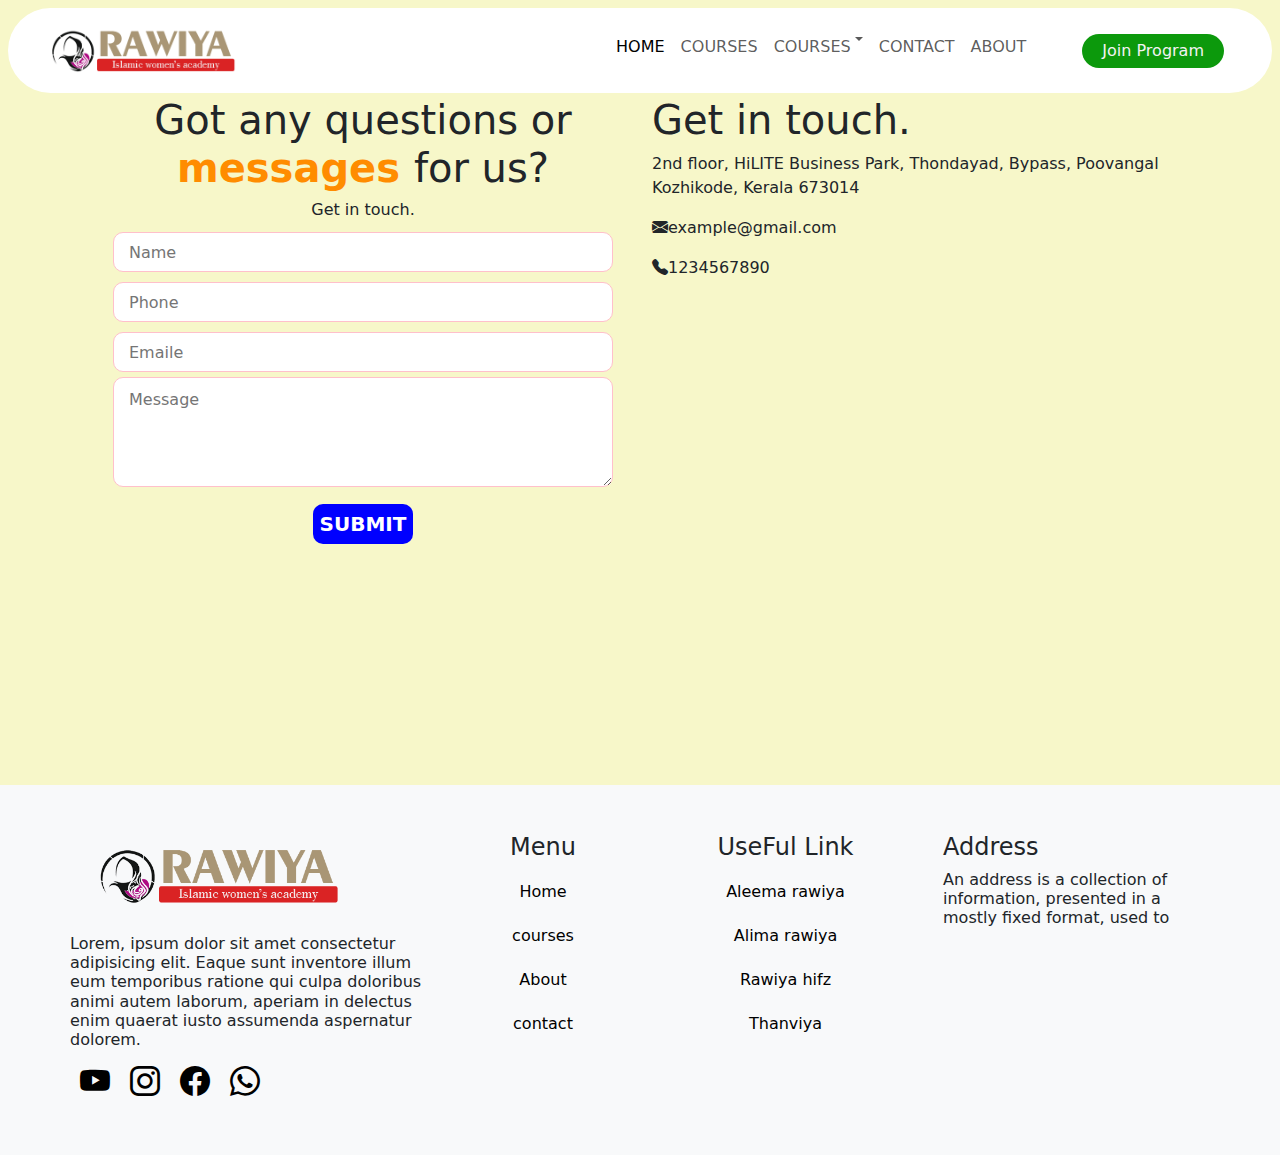
==== contact.html @ 8e69a3ad "Add files via upload" ====
<!doctype html>
<html lang="en">
  <head>
    <meta charset="utf-8">
    <meta name="viewport" content="width=device-width, initial-scale=1">
    <title>Rawiya</title>
    <link rel="icon" href="icon.png">
    <link rel="stylesheet" href="style.css">
    <link href="https://cdn.jsdelivr.net/npm/bootstrap@5.3.3/dist/css/bootstrap.min.css" rel="stylesheet" integrity="sha384-QWTKZyjpPEjISv5WaRU9OFeRpok6YctnYmDr5pNlyT2bRjXh0JMhjY6hW+ALEwIH" crossorigin="anonymous">
    <link rel="stylesheet" href="https://cdn.jsdelivr.net/npm/bootstrap-icons@1.11.3/font/bootstrap-icons.min.css">
    <link rel="stylesheet" href="https://cdn.jsdelivr.net/npm/swiper@11/swiper-bundle.min.css" />
    <script src="https://ajax.googleapis.com/ajax/libs/jquery/3.5.1/jquery.min.js"></script>
  </head>
  <body style="background-color: rgb(247, 247, 201);">
    <!-------------------nav bar--------------------->
    <nav class="navbar navbar-expand-lg -tertiary  bg-white fixed-top my-auto m-2 mt-2">
        <div class="container-fluid pe-5">
          <a class="navbar-brand ps-4" href="index.html"><img src="rawiya logo.jpg.png" alt="" id="logo-image"></a>
          <button class="navbar-toggler border-0" type="button" data-bs-toggle="collapse" data-bs-target="#navbarNav" aria-controls="navbarNav" aria-expanded="false" aria-label="Toggle navigation">
            <span class="navbar-toggler-icon"></span>
          </button>
          <div class="collapse navbar-collapse justify-content-end me- ps-4" id="navbarNav">
            <ul class="navbar-nav ">
              <li class="nav-item">
                <a class="nav-link active " aria-current="page" href="index.html"><h6>HOME</h6></a>
              </li>
              <li class="nav-item">
                <a class="nav-link " href="courses.html"><h6>COURSES</h6></a>
              </li>
              <li class="nav-item dropdown  ">
                <a class="nav-link dropdown-toggle d-flex" href="courses.html" role="button" data-bs-toggle="dropdown" aria-expanded="false">
                 <h6>COURSES</h6>
                </a>
                <ul class="dropdown-menu border-0">
                  <li><a class="dropdown-item" href="courses.html">ALIME Rawiya</a></li>
                  <li><a class="dropdown-item" href="courses.html">ALEEMA RAWIYA</a></li>
                  <li><a class="dropdown-item" href="courses.html">RAWIYA HIFZ</a></li>
                  <li><a class="dropdown-item" href="courses.html">RAWIYA TRAINER</a></li>
                  <li><a class="dropdown-item" href="courses.html">THANHIYA</a></li>
                  <li><hr class="dropdown-divider"></li>
                  <li><a class="dropdown-item" href="courses.html">MORE COURSE DETAILS.</a></li>
                </ul>
              </li>
              <li class="nav-item">
                <a class="nav-link " href="contact.html"><h6>CONTACT</h6></a>
              </li>
              <li class="nav-item">
                <a class="nav-link " href="about.html" target="blank"><h6>ABOUT</h6></a>
              </li>
            </ul>
           
            <div class="join-the-program position-relative ps-5">
              <a href="courses.html"><button>Join Program</button></a>
                
            </div>
            </ul>
          </div>
        </div>
      </nav>
    
      <!-------------------------section------------------------------->


      <section>
        <div class="container">
          <div class="row p-3 pt-5 mt-5">
            <div class="col-md-6 text-center" id="contact-section-1">
              <h1>
                Got any questions or <span> messages </span>for us?
              </h1>
              <h6>
                Get in touch.
              </h6>
              <form id="submit-form" action="">
              <li>
                <input type="text" name="Name" placeholder="Name" required>
                <input type="number" name="Phone" placeholder="Phone" required>
                <input type="email" name="Email" placeholder="Emaile" required>
                <textarea name="Message" rows="4" placeholder="Message" style="border-radius: 10px; padding-left: 15px; padding-top: 10px; border: 1px solid pink; max-width: 500px; width: 100%;" required></textarea>
              </li>
              <button>SUBMIT</button>
            </form>
            </div>
            <div class="col-md-6 " id="contact-section-2">
              <h1>
                Get in touch.
              </h1>
              <p>
                2nd floor, HiLITE Business Park,
                Thondayad, Bypass, Poovangal
                Kozhikode, Kerala 673014
              </p>
              <p><i class="bi bi-envelope-fill"></i>example@gmail.com</p>
              <p><i class="bi bi-telephone-fill"></i>1234567890</p>
              <p>
                <iframe src="https://www.google.com/maps/embed?pb=!1m14!1m8!1m3!1d15663.527258380052!2d76.0419003!3d11.0474868!3m2!1i1024!2i768!4f13.1!3m3!1m2!1s0x3ba64bb36148e961%3A0x8d72a168faeb72be!2sKemzio!5e0!3m2!1sen!2sin!4v1712135278222!5m2!1sen!2sin" width="600" height="450" style="border:0;" allowfullscreen="" loading="lazy" referrerpolicy="no-referrer-when-downgrade"></iframe>
               
              </p>

            </div>
          </div>
        </div>
      </section>

    
      <!----------------------footter--------------------------------->
  <footer class="foot bg-light pb-5 p-3">
    <div class="container p-0">
      <div class="row d-flex  pt-3">
        <div class="col-md-4" id="footer1">
          <img src="rawiya logo.jpg.png" alt="rawiya logo">
          <h6>
            Lorem, ipsum dolor sit amet consectetur adipisicing elit. Eaque sunt inventore illum eum temporibus ratione qui culpa doloribus animi autem laborum, aperiam in delectus enim quaerat iusto assumenda aspernatur dolorem.
          </h6>
          <li>
            <a href="https://youtube.com/@rawiyaislamicclass7460?si=AjwZoGkc1rrz3a96"><i class="bi bi-youtube"></i></a>
            <a href="https://www.instagram.com/rawiyacourse?utm_source=ig_web_button_share_sheet&igsh=ZDNlZDc0MzIxNw=="><i class="bi bi-instagram"></i></a>
            <a href=""><i class="bi bi-facebook"></i></a>
            <a href="https://wa.me/918590076749"><i class="bi bi-whatsapp"></i></a>
          </li>
        </div>
        <div class="col-md-2 text-center pt-3"  id="footer">
          <h4>Menu</h4>
        <li class="text">
          <a href="index.html">Home</a>
          <a href="courses.html">courses</a>
          <a href="about.html">About</a>
          <a href="contact.html">contact</a>
        </li>
        </div>
        <div class="col-md-3 text-center pt-3" id="footer">
          <h4>UseFul Link</h4>
          <li>
            <a href="courses.html">Aleema rawiya</a>
          <a href="courses.html">Alima rawiya</a>
          <a href="courses.html">Rawiya hifz</a>
          <a href="courses.html">Thanviya</a>
          </li>
          
        </div>
        <div class="col-md-3 pt-3" id="footeraddress">
          <h4>Address</h4>
          <h6>An address is a collection of information,
            presented in a mostly fixed format, used to</h6>
            <li style="list-style: none;">
              <iframe src="https://www.google.com/maps/embed?pb=!1m14!1m8!1m3!1d15663.527258380052!2d76.0419003!3d11.0474868!3m2!1i1024!2i768!4f13.1!3m3!1m2!1s0x3ba64bb36148e961%3A0x8d72a168faeb72be!2sKemzio!5e0!3m2!1sen!2sin!4v1712135278222!5m2!1sen!2sin" width="600" height="450" style="border:0;" allowfullscreen="" loading="lazy" referrerpolicy="no-referrer-when-downgrade"></iframe>
            </li>
        </div>
      </div>
    </div>
  </footer>
  <script>
    $("#submit-form").submit((e)=>{
        e.preventDefault()
        $.ajax({
            url:"https://script.google.com/macros/s/AKfycbxv1kG5sIyxiUHyh6gURPBAvnRjGq1N7ifAaLxcOB16xuynn54uw0CXiDXQC2fBX6gUrg/exec",
            data:$("#submit-form").serialize(),
            method:"post",
            success:function (response){
                alert("Form submitted successfully")
                window.location.reload()
                //window.location.href="https://google.com"
            },
            error:function (err){
                alert("Something Error")

            }
        })
    })
</script>

<script src="https://cdn.jsdelivr.net/npm/bootstrap@5.3.3/dist/js/bootstrap.bundle.min.js" integrity="sha384-YvpcrYf0tY3lHB60NNkmXc5s9fDVZLESaAA55NDzOxhy9GkcIdslK1eN7N6jIeHz" crossorigin="anonymous"></script>
<script src="style.js"></script>
 </body>
</html>
---- style.css ----
body{
    background-color: blanchedalmond;
    padding: 0;
    margin: 0;
    width: 100%;
}
.join-the-program button{
    border-radius: 40px;
    color: #f3f3f3;
    padding-left: 20px;
    padding-right: 20px;
    padding-top: 5px;
    padding-bottom: 5px;
    border: none;
    background-color: rgb(12, 153, 12);
}
.navbar{
    border-radius: 100px;
    background-color: blue;
    color: brown;
    width: auto;
}
#logo-image{
  min-width: 10px;
  max-width: 200px;
  width: 100%;
}
#oureexpiriance div h1{
    font-size: 5vw;
    font-weight: bolder;
}
#oureexpiriance div{
    min-width: 50px;
    max-width: 380px;
    width: 100%;
    height: auto;
    position: relative;
}  
#whyrawiya div{
     
    background-color: rgb(255, 255, 255);
    display: flex;
    color: black;
    box-shadow: 2px 3px 10px rgb(214, 185, 185);
}
#whyrawiya1{
    min-width: 100px;
    max-width: 540px;
    width: 100%;
    height: auto;  
    border-bottom-left-radius: 20px;
    border-top-right-radius: 20px;
    border-bottom-right-radius: 40px;
    border-top-left-radius: 40px;
}
#whyrawiya2{
    min-width: 100px;
    max-width: 540px;
    width: 100%;
    height: auto;  
    border-bottom-left-radius: 40px;
    border-top-right-radius: 40px;
    border-bottom-right-radius: 20px;
    border-top-left-radius: 20px;
}
#whyrawiya3{
    min-width: 100px;
    max-width: 540px;
    width: 100%;
    height: auto;  
    border-bottom-left-radius: 40px;
    border-top-right-radius: 40px;
    border-bottom-right-radius: 20px;
    border-top-left-radius: 20px;
}
#whyrawiya4{
    min-width: 100px;
    max-width: 540px;
    width: 100%;
    height: auto;  
    border-bottom-left-radius: 20px;
    border-top-right-radius: 20px;
    border-bottom-right-radius: 40px;
    border-top-left-radius: 40px;
}

#whyrawiya  h1{
    padding: 30px;
    font-weight: bolder;
    color: rgb(11, 158, 6);
    
}
#whyrawiya div h4{
    padding-top: 30px;
    font-family: 'Gill Sans', 'Gill Sans MT', Calibri, 'Trebuchet MS', sans-serif;
}
#whyrawiya span{
    font-size: larger;
    font-weight: 700;
    color: rgb(255, 196, 0);
}
#whyrawiyafutures li{
 direction: none;
 display: flex;
 align-items: center;
 background-color: rgb(255, 255, 255);
 color: black;
 box-shadow: 2px 3px 10px rgb(214, 185, 185);
 min-width: 50px;
 max-width: 500px;
 width: 100%;
 height: auto;
 border-radius: 10px;
 margin: 20px;
 
}
#whyrawiyafutures li h2{
    padding: 15px;
    color: rgb(11, 158, 6);
    font-size: 30px;
    font-weight: bolder;
}
#whyrawiyafutures li h5{
  width: 100%;
  overflow: hidden;
  white-space: nowrap;
  text-overflow: ellipsis;


  

}
#whyrawiyafutures li button{
    background: transparent;
    border: none;
    align-items: center;
    margin-left: 50px;
}
#whyrawiyafutures li button{
    font-size: 35px;
    color: rgb(243, 47, 33);

}
#whyrawiyafutures1{
    min-width: 50px;
    max-width: 500px;
    width: 100%;
    height: auto;
    background-color: rgb(168, 162, 162);
    border-radius: 30px;
    text-align: cen;
    box-shadow: 2px 3px 10px rgb(214, 185, 185);
}
#whyrawiyafutures1 span{
    font-weight: bold;
    font-size: 22px;
    padding: 10px;
    color: rgb(255, 196, 0);
}
#whyrawiyafutures1 h5{
    padding: 10px;
    font-size: 17px;
    
}
#newbatch{
    width: auto;
    height: auto;
    background-color: #fff;
}

#newbatch2{
    width: auto;
    height: 400px;
    background-color: #fff;
    padding-top: 100px;
}
#newbatch2 h1{
    font-size: 40px;
    font-weight: bolder;
    color: rgb(122, 122, 207);
}
#newbatch2 h2{
    font-size: 30px;
    font-weight: bolder;    
}
#newbatch2 h6{
    color: rgb(240, 179, 189);
}
#newbatch2 button{
    border: none;    
    border-radius: 20px;
    background-color: rgb(8, 150, 8);
    color: #fff;
    width: 150px;
    height: 45px;
    font-size: 20px;
    font-weight: bold;
    box-shadow: 2px 3px 10px rgb(73, 71, 71);

}
#newbatch2 button i{
  color: #fff;
}
#newbatch2 button:hover{
  background-color: #585206;
}
#newbatchrow{
    height: auto;
    border-radius: 30px;
    box-shadow: 2px 3px 10px rgb(214, 185, 185);

}
#inputbox h1{
    font-weight: bolder;
    color: rgb(199, 21, 169);
}
#inputbox li input{
    min-width: 50px;
    max-width: 500px;
    width: 100%;    
    height: 50px;
    border-radius: 10px;
    border: none;
    color: rgb(240, 179, 189);
    padding-left: 20px;
    margin: 10px;
    box-shadow: 2px 3px 10px rgb(214, 185, 185);
}
#inputbox li{
    list-style: none;
}
#inputbox input{
    min-width: 50px;
    max-width: 1030px;
    width: 100%;    
    height: 50px;
    border-radius: 10px;
    border: none;
    color: rgb(240, 179, 189);
    padding-left: 20px;
    margin: 10px;
    box-shadow: 2px 3px 10px rgb(214, 185, 185);

}
#inputbox button{
    width: 150px;
    height: 50px;
    border: none;
    border-radius: 30px;
    background-color: blue;
    color: #fff;
    font-size: 20px;
    font-weight: bold;
    margin-top: 10px;
    box-shadow: 2px 3px 10px rgb(73, 71, 71);
}
#slider {
    position: relative;
    width: 50%;
    height: 25vw;
    margin: 150px;
    font-family: 'Helvetica Neue', sans-serif;
    perspective: 1400px;
    transform-style: preserve-3d;
  }
  
  input[type=radio] {
    position: relative;
    top: 108%;
    left: 50%;
    width: 18px;
    height: 18px;
    margin: 0 15px 0 0;
    opacity: 0.4;
    transform: translateX(-83px);
    cursor: pointer;
  }
  
  
  input[type=radio]:nth-child(5) {
    margin-right: 0px;
  }
  
  input[type=radio]:checked {
    opacity: 1;
  }
  
  
  
  
  #slider {
    position: relative;
    width: 50%;
    height: 32vw;
    margin: 150px auto;
    font-family: 'Helvetica Neue', sans-serif;
    perspective: 1400px;
    transform-style: preserve-3d;
  }
  
  input[type=radio] {
    position: relative;
    top: 108%;
    left: 50%;
    width: 18px;
    height: 18px;
    margin: 0 15px 0 0;
    opacity: 0.4;
    transform: translateX(-83px);
    cursor: pointer;
  }
  
  
  input[type=radio]:nth-child(5) {
    margin-right: 0px;
  }
  
  input[type=radio]:checked {
    opacity: 1;
  }
  
  
  
  
  #slider label,
  #slider label iframe {
    position: absolute;
    width: 100%;
    height: 100%;
    left: 0;
    top: 0;
    color: white;
    font-size: 70px;
    font-weight: bold;
    border-radius: 3px;
    cursor: pointer;
    display: flex;
    align-items: center;
    justify-content: center;
    transition: transform 400ms ease;
  }
  
  
  
  /* Slider Functionality */
  
  /* Active Slide */
  #s1:checked ~ #slide1,
   #s2:checked ~ #slide2,
    #s3:checked ~ #slide3,
     #s4:checked ~ #slide4,
      #s5:checked ~ #slide5 {
    box-shadow: 0 13px 26px rgba(0,0,0, 0.3), 0 12px 6px rgba(0,0,0, 0.2);
    transform: translate3d(0%, 0, 0px);
  }
  
  /* Next Slide */
  #s1:checked ~ #slide2,
   #s2:checked ~ #slide3,
    #s3:checked ~ #slide4,
     #s4:checked ~ #slide5,
      #s5:checked ~ #slide1 {
    box-shadow: 0 6px 10px rgba(0,0,0, 0.3), 0 2px 2px rgba(0,0,0, 0.2);
    transform: translate3d(20%, 0, -100px);
  }
  
  
  /* Next to Next Slide */
  #s1:checked ~ #slide3,
   #s2:checked ~ #slide4,
    #s3:checked ~ #slide5,
     #s4:checked ~ #slide1,
      #s5:checked ~ #slide2 {
    box-shadow: 0 1px 4px rgba(0,0,0, 0.4);
    transform: translate3d(40%, 0, -250px);
  }
  
  /* Previous to Previous Slide */
  #s1:checked ~ #slide4,
   #s2:checked ~ #slide5,
    #s3:checked ~ #slide1,
     #s4:checked ~ #slide2,
      #s5:checked ~ #slide3 {
    box-shadow: 0 1px 4px rgba(0,0,0, 0.4);
    transform: translate3d(-40%, 0, -250px);
  }
  
  /* Previous Slide */
  #s1:checked ~ #slide5,
   #s2:checked ~ #slide1,
    #s3:checked ~ #slide2,
     #s4:checked ~ #slide3,
      #s5:checked ~ #slide4 {
    box-shadow: 0 6px 10px rgba(0,0,0, 0.3), 0 2px 2px rgba(0,0,0, 0.2);
    transform: translate3d(-20%, 0, -100px);
  }
  /*                 swiper                 */
  .swiper{
    width: auto;
    border-radius: 40px;
   
  }
      .swiper-slide {
        height: 400px;
        width: auto;
        border-radius: 40px;
        display: flex;
        flex-direction: column;
        padding: 20px;
        margin: 10px;
        align-items: center;
        justify-content: start;
        position: relative;
        background-color: #fff;
        box-shadow: 2px 3px 10px rgb(73, 71, 71);

      }
    
      .swiper-slide  h4{
        display: block;
        width: 100%;
      }
    
      @media only screen and (min-width: 769px) {
        .swiper-slide:first-child {
          transition: transform 100ms;
        }
    
        .swiper-slide:first-child img {
          transition: box-shadow 500ms;
        }
    
        .swiper-slide.swiper-slide-active:first-child {
          transform: translateX(50%);
          z-index: 2;
        }
    
        .swiper-slide.swiper-slide-active:first-child img {
          box-shadow: 0px 32px 80px rgba(0, 0, 0, 0.35);
        }
    
        .swiper-slide:nth-child(2) {
          transition: transform 100ms;
        }
    
        .swiper-slide.swiper-slide-next:nth-child(2) {
          transform: translateX(55%);
          z-index: 1;
        }
    
        .swiper[dir="rtl"] .swiper-slide.swiper-slide-active:first-child {
          transform: translateX(-50%);
        }
    
        .swiper[dir="rtl"] .swiper-slide.swiper-slide-next:nth-child(2) {
          transform: translateX(-55%);
        }
      }
#whtaour h1{    
  color: rgb(11, 158, 6);
  font-size: 60px;
  font-weight: bolder;
  }



  /* foote */



  #footer1 img{
    width: 300px;
    padding: 20px;
    display: block;
    align-items: center;
    justify-content: center;

}
#footer1 li{
    list-style: none;
    display: flex;
}
#footer1 li a{
    width: 50px;
    height: 50px;
    text-align: center;
    border-radius: 50%;
    color: black;
    text-decoration: none;
    background-color: transparent;
    position: relative;
    overflow: hidden;
    justify-content: center;
    padding-top: 2px;
}
#footer1 li a .bi{
    font-size: 30px;
    position: relative;
    z-index: 10;
}
#footer1 li a::after{
    content: '';
    width: 100%;
    height: 100%;
    top: -90px;
    left: 0;
    background: linear-gradient(-45deg, #ed1c94, #ffec17);
    position: absolute;
    transition: 0.5s;
    padding: 20px;    
}

#footer1 li a:hover::after{
    top: 0;
}
#footer1 li a:hover .bi{
    color: #FFF;
}
#footer1 li a:hover{
    transform: translateY(-10px);
}
#footer li{
    display: grid;
}
.text{
    text-align-last: center; 
}
#footer a{
    padding: 10px;
    color: black;
    text-decoration: none;
}
#footeraddress li{
    min-width: 100px;
    max-width: 400px;
    width: 100%;
}
#footeraddress li iframe{
    min-width: 100px;
    max-width: 600px;
    width: 100%;
    min-height: 100px;
    max-height: 500px;
    height: 100%;
}

  /* about css */
#section-1 h1{
  font-size: 50px;
  font-weight: bolder;
  color: darkorange;
} 
#section-1-1 img{
  width: 100%;  
  height: auto;
}  

/* How Our Courses Help You Grow */
#section-2 li{
  list-style: none;
  background-color: pink;
  border-radius: 10px;
  height: auto;
  padding: 20px;
  margin-top: 10px;
}
#section-2-1 li{
  list-style: none;
  background-color: pink;
  border-radius: 10px;
  text-align: start;
  justify-content: center;
  padding: 20px;
  margin-top: 10px;

}

/* contacts */
#contact-section-1 h1{
  font-size: 40px;
}
#contact-section-1 h1 span{
  font-weight: 900;
  color: darkorange;
}
#contact-section-1 li{
  list-style: none;
}
#contact-section-1 li input{
  min-width: 50px;
  max-width: 500px;
  width: 100%;
  height: 40px;
  margin: 5px;
  border-radius: 10px;
  border: 1px solid pink;
  padding-left: 15px;
}
#contact-section-1 button{
  color: #fff;
  background-color: blue;
  border-radius: 10px;
  border: none;
  width: 100px;
  height: 40px;
  font-weight: bolder;
  font-size: 20px;
  margin: 10px;
}
#contact-section-2 p iframe{
  min-width: 100px;
  max-width: 600px;
  width: 100%;

}

  /*    submition form  */

  #submition-form li{
    list-style: none;
    display: grid;
  }
  #submition-form input{
    max-width: 10;
    width: 100%;
    border: solid rgb(192, 196, 192) 1px;
    padding: 10px;
    height: 35px;
    border-radius: 5px;
  }
  input[ type=number]::-webkit-inner-spin-button,
  input[ type=number]::-webkit-inner-spin-button{
    -webkit-appearance: none;
    margin: 0;
  }
  input[ type=date]::-webkit-inner-spin-button,
  input[ type=date]::-webkit-inner-spin-button{
    -webkit-appearance: none;
    margin: 0;
  }
  #submition-form textarea{
    border: solid rgb(192, 196, 192) 1px;
    max-width: 100%;
    width: 100%;
    border-radius: 10px;
    padding: 10px;
  }
  #submition-form select{
    border: solid rgb(192, 196, 192) 1px;
    max-width: 100%;
    width: 100%;
    border-radius: 5px;
    padding-left: 10px;
    height: 35px;
  }
  #submition-form label{
    font-size: 20px;
    font-weight: 500;
    padding-left: 10px;
  }
  .submit-form{
    list-style: none;
  }
  .submit-form button{
    width: 200px;
    background-color: #585206;
    color: #fff;
    justify-content: center;
    margin: 20px;
    border: none;
    border-radius: 10px;
    font-size: 30px;
    font-weight: 600;
    height: 50px;
    text-align: center;
  }
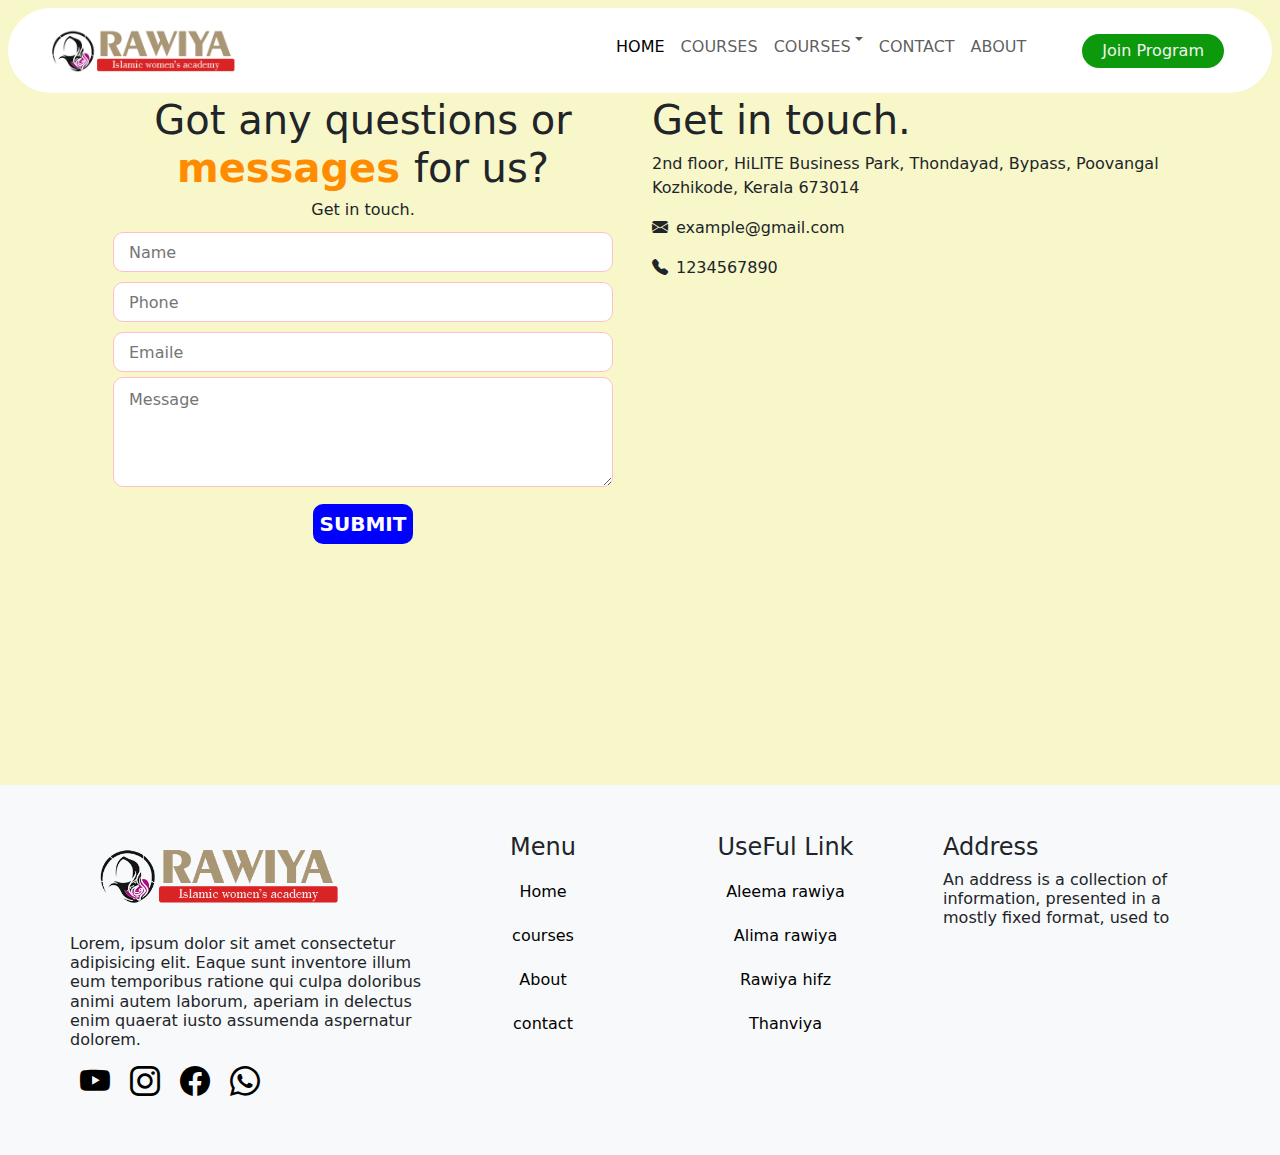
==== commit 09a4bec9: "Update contact.html" ====
--- a/contact.html
+++ b/contact.html
@@ -90,8 +90,8 @@
                 Thondayad, Bypass, Poovangal
                 Kozhikode, Kerala 673014
               </p>
-              <p><i class="bi bi-envelope-fill"></i>example@gmail.com</p>
-              <p><i class="bi bi-telephone-fill"></i>1234567890</p>
+              <p><i class="bi bi-envelope-fill pe-2"></i><a>example@gmail.com</a></p>
+              <p><i class="bi bi-telephone-fill pe-2"></i><a>1234567890</a></p>
               <p>
                 <iframe src="https://www.google.com/maps/embed?pb=!1m14!1m8!1m3!1d15663.527258380052!2d76.0419003!3d11.0474868!3m2!1i1024!2i768!4f13.1!3m3!1m2!1s0x3ba64bb36148e961%3A0x8d72a168faeb72be!2sKemzio!5e0!3m2!1sen!2sin!4v1712135278222!5m2!1sen!2sin" width="600" height="450" style="border:0;" allowfullscreen="" loading="lazy" referrerpolicy="no-referrer-when-downgrade"></iframe>
                
@@ -172,4 +172,4 @@
 <script src="https://cdn.jsdelivr.net/npm/bootstrap@5.3.3/dist/js/bootstrap.bundle.min.js" integrity="sha384-YvpcrYf0tY3lHB60NNkmXc5s9fDVZLESaAA55NDzOxhy9GkcIdslK1eN7N6jIeHz" crossorigin="anonymous"></script>
 <script src="style.js"></script>
  </body>
-</html>+</html>
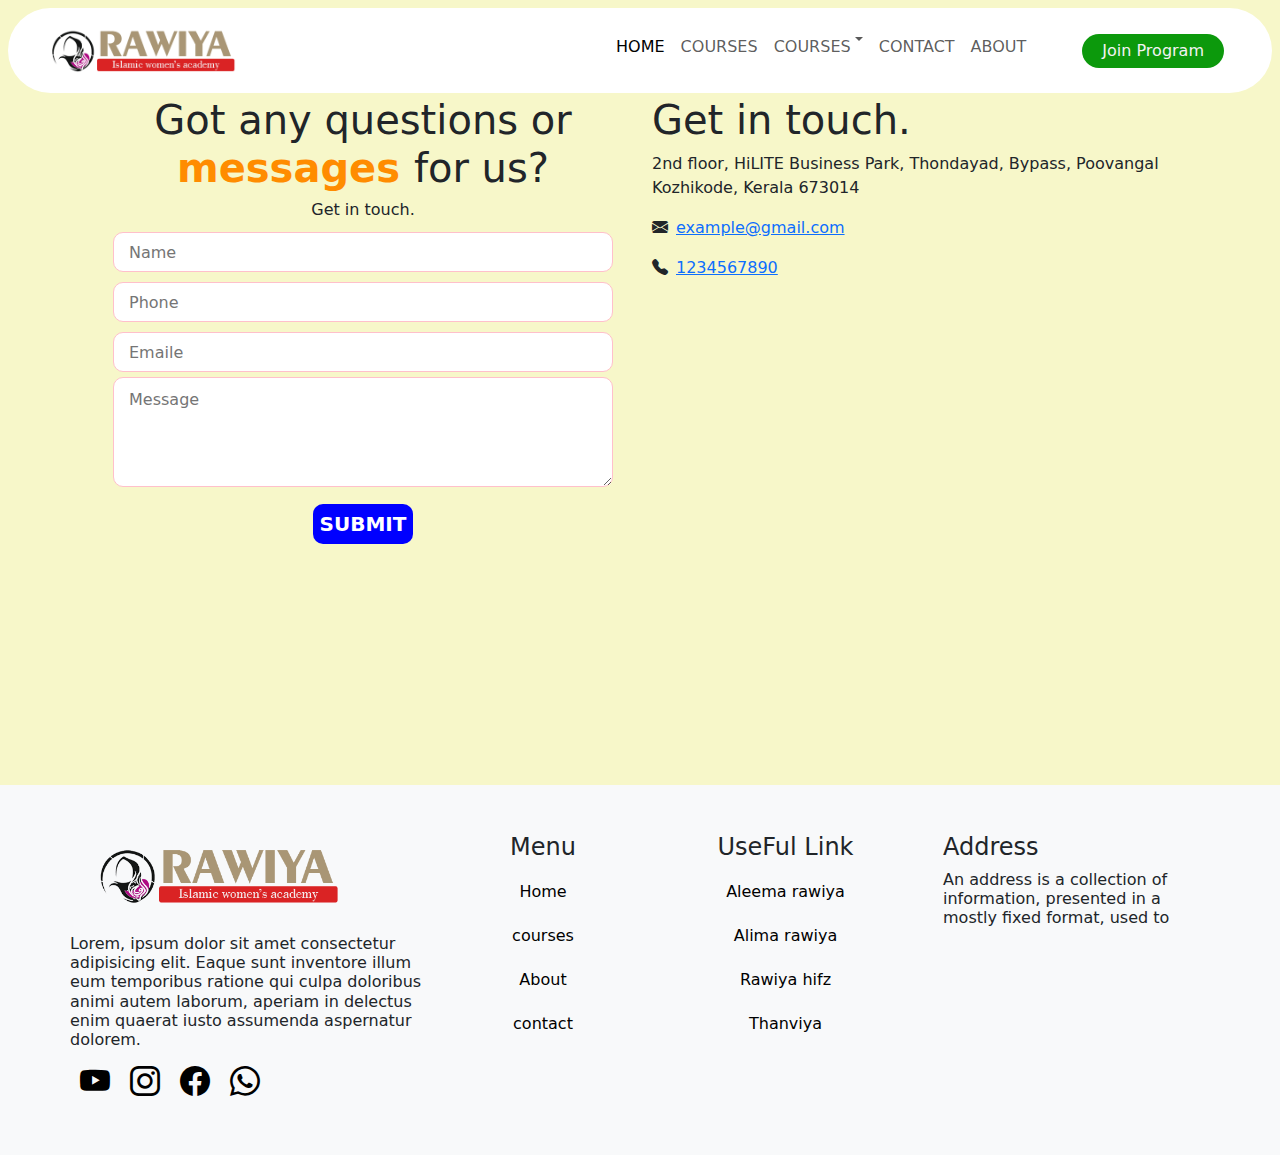
==== commit 29c608c1: "Update contact.html" ====
--- a/contact.html
+++ b/contact.html
@@ -90,8 +90,8 @@
                 Thondayad, Bypass, Poovangal
                 Kozhikode, Kerala 673014
               </p>
-              <p><i class="bi bi-envelope-fill pe-2"></i><a>example@gmail.com</a></p>
-              <p><i class="bi bi-telephone-fill pe-2"></i><a>1234567890</a></p>
+              <p><i class="bi bi-envelope-fill pe-2"></i><a href="">example@gmail.com</a></p>
+              <p><i class="bi bi-telephone-fill pe-2"></i><a href="">1234567890</a></p>
               <p>
                 <iframe src="https://www.google.com/maps/embed?pb=!1m14!1m8!1m3!1d15663.527258380052!2d76.0419003!3d11.0474868!3m2!1i1024!2i768!4f13.1!3m3!1m2!1s0x3ba64bb36148e961%3A0x8d72a168faeb72be!2sKemzio!5e0!3m2!1sen!2sin!4v1712135278222!5m2!1sen!2sin" width="600" height="450" style="border:0;" allowfullscreen="" loading="lazy" referrerpolicy="no-referrer-when-downgrade"></iframe>
                
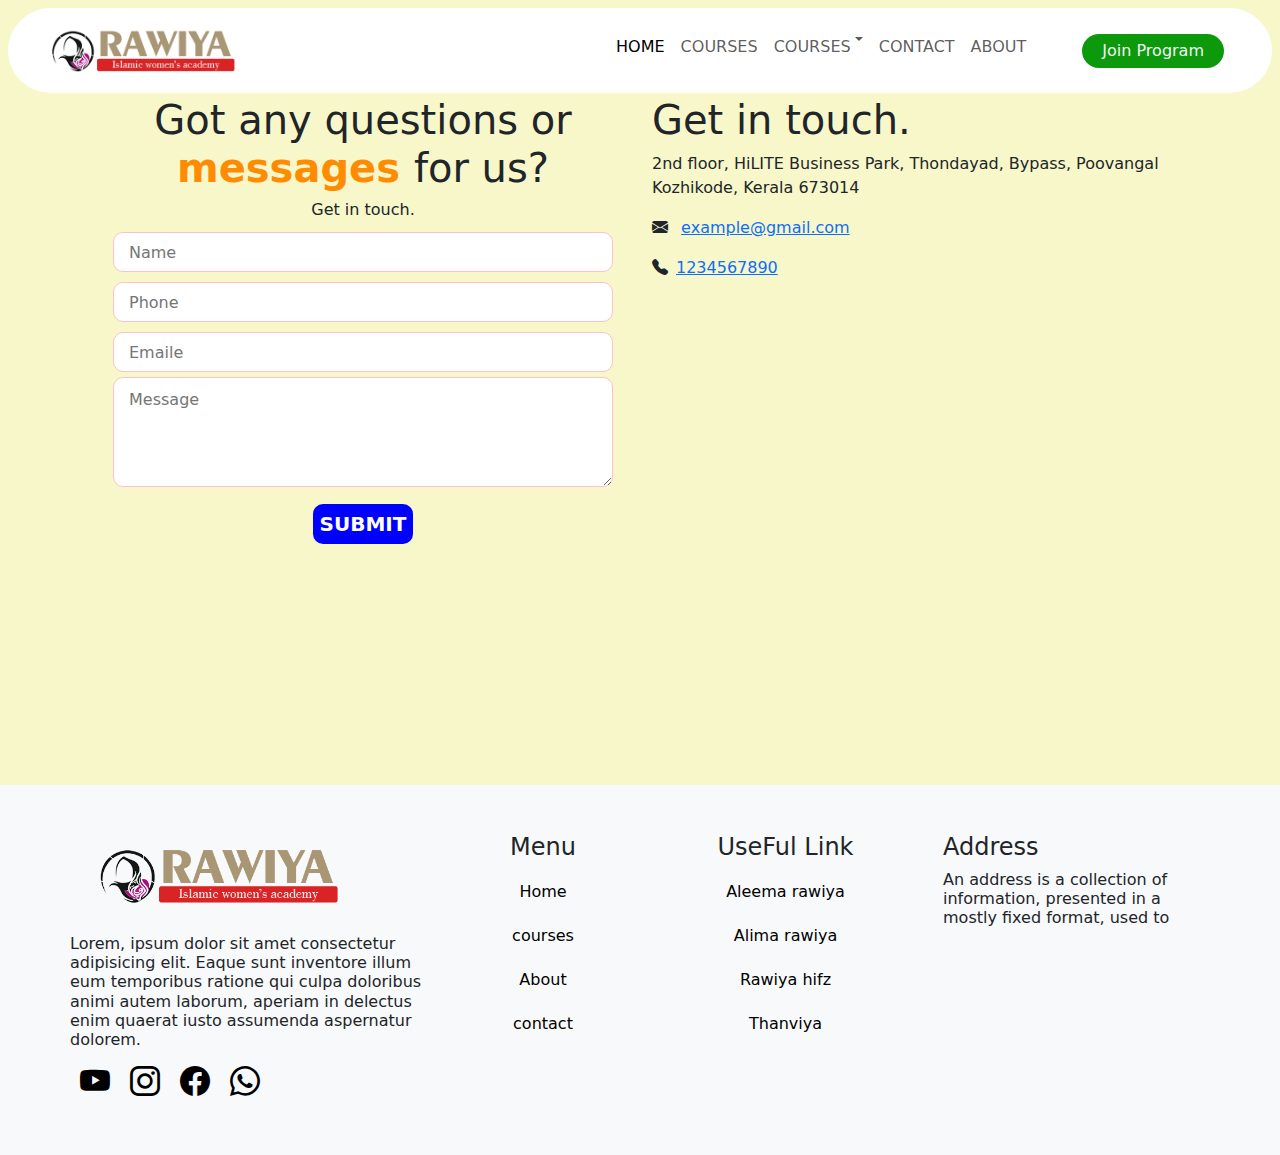
==== commit 58fc4e21: "Update contact.html" ====
--- a/contact.html
+++ b/contact.html
@@ -90,7 +90,7 @@
                 Thondayad, Bypass, Poovangal
                 Kozhikode, Kerala 673014
               </p>
-              <p><i class="bi bi-envelope-fill pe-2"></i><a href="">example@gmail.com</a></p>
+              <p><i class="bi bi-envelope-fill pe-2"></i> <a href=""> example@gmail.com</a></p>
               <p><i class="bi bi-telephone-fill pe-2"></i><a href="">1234567890</a></p>
               <p>
                 <iframe src="https://www.google.com/maps/embed?pb=!1m14!1m8!1m3!1d15663.527258380052!2d76.0419003!3d11.0474868!3m2!1i1024!2i768!4f13.1!3m3!1m2!1s0x3ba64bb36148e961%3A0x8d72a168faeb72be!2sKemzio!5e0!3m2!1sen!2sin!4v1712135278222!5m2!1sen!2sin" width="600" height="450" style="border:0;" allowfullscreen="" loading="lazy" referrerpolicy="no-referrer-when-downgrade"></iframe>
@@ -153,7 +153,7 @@
     $("#submit-form").submit((e)=>{
         e.preventDefault()
         $.ajax({
-            url:"https://script.google.com/macros/s/AKfycbxv1kG5sIyxiUHyh6gURPBAvnRjGq1N7ifAaLxcOB16xuynn54uw0CXiDXQC2fBX6gUrg/exec",
+            url:"https://script.google.com/macros/s/AKfycbwDcs1il3y6pr6J2Q5l7HUmqRt8Udym7qb_aCb_sgPOb0Z03PcHl6CBv7VGn3BfT6x92g/exec",
             data:$("#submit-form").serialize(),
             method:"post",
             success:function (response){
